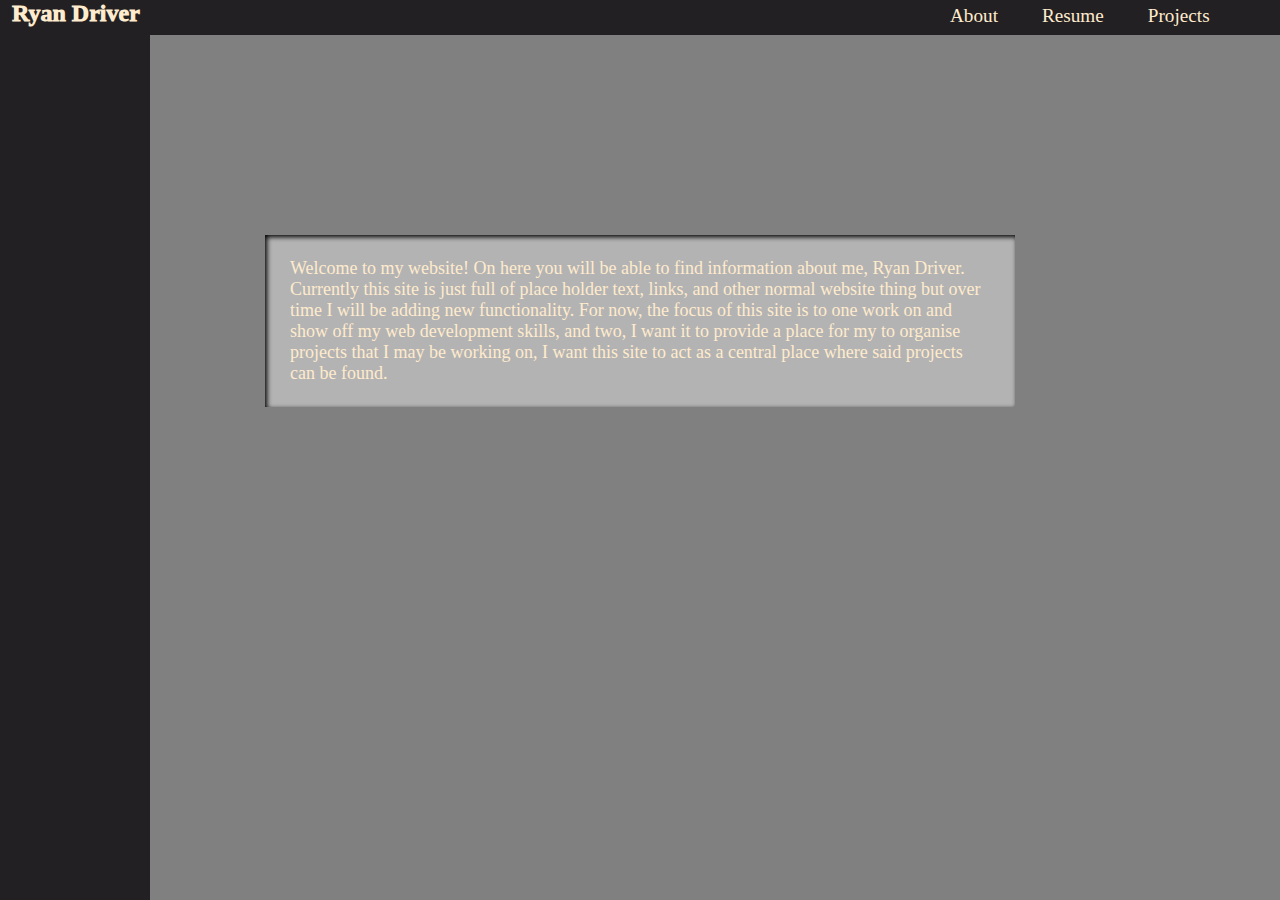
==== index.html @ 91d6acae "more design work" ====
<!DOCTYPE html>
<html lang="en">
<head>
  <meta charset="UTF-8" />
  <title>Ryan's Site</title>
  <meta name="viewport" content="width=device-width,initial-scale=1" />
  <link rel="stylesheet" href="app.css">
</head>
<body>
<div id="page">
  <div id="sideBar">
    <a id="title">Ryan Driver</a>
  </div>
<div id="titleBar">
<div id="leftBar">

</div>
<div id="rightBar">
    <a id="about" href="about.html">About</a>
    <a id="resume"href="resume.html">Resume</a>
    <a id="projects"href="projects.html">Projects</a>

</div>
</div>

<div id="core">
    <div id="writing">
    <p id="words">Welcome to my website! On here you will be able to find information about me, Ryan Driver. Currently this site is just full of place holder text, links, and other normal website thing but over time I will be adding new functionality. For now, the focus of this site is to one work on and show off my web development skills, and two, I want it to provide a place for my to organise projects that I may be working on, I want this site to act as a central place where said projects can be found.  </p>
    </div>
</div>

</div>


</body>
</html>
---- app.css ----
body{
    height: 100%;
    margin: 0px;   
}
#page{
    height: 100vh; 
    background-color: #808080; 
}
#titleBar{
    height: 35px;
    width: auto;
    background-color: #232023;
    
}
#leftBar{
    width:250px ;
    height: 30px;
    float: left;
    margin-left:5px;
}
#title{
    margin: 10px;
    font-size: x-large;
    font-family: Cambria, Cochin, Georgia, Times, 'Times New Roman', serif;
    font-weight:1000;
    
}
#rightBar{
    width: 300px;
    height: 30px;
    float:right;
    margin-right:50px;
    margin-top: 5px;
}

#about{
    margin:20px;
    font-size: larger;
}
#resume{
    margin:20px;
    font-size: larger;
}
#projects{
    margin:20px;
    font-size: larger;
}
#home{
    margin:20px;
    font-size: larger;
}
#core{
    
    width: 750px;
    height: auto;
    margin: auto;
    background-color: #b3b3b3;
    box-shadow: inset 2px 2px 5px rgba(0,0,0,1);
   
    
    
}
#writing{
    margin:auto;
    width:700px;
    margin-top: 200px ;
    padding-top:5px;
    padding-bottom:5px;
    color:blanchedalmond;
}
a{
    text-decoration: none;
    color:blanchedalmond;
}
#words{
    font-size: large;
}
#sideBar{
    height: 100vh;
    width: 150px;
    float: left;
    background-color: #232023;
}
#title{
    width:100px;
    margin: 0;
    margin-left: 12px;
    margin-top: 5px;
}
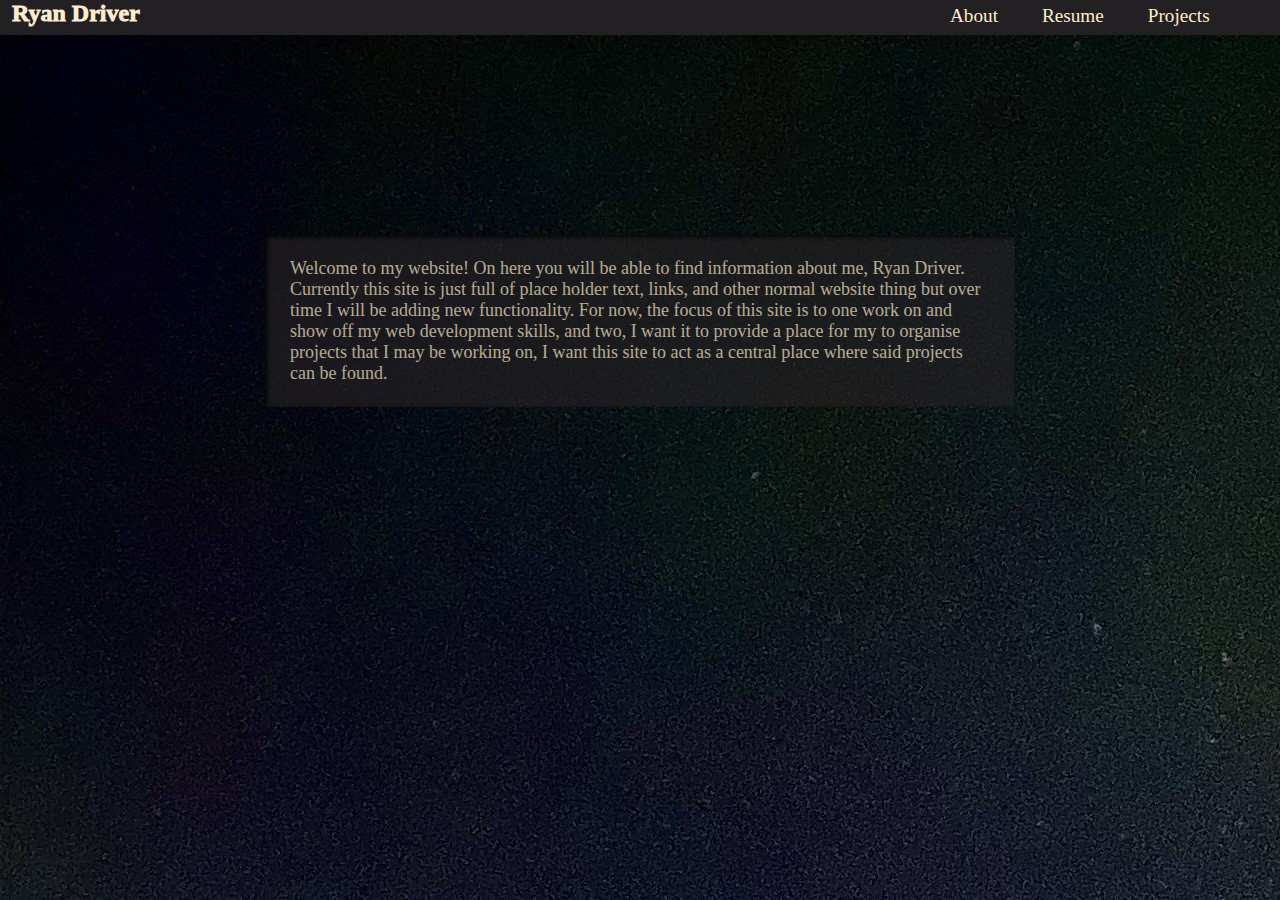
==== commit ffe0c4b2: "design changes" ====
--- a/index.html
+++ b/index.html
@@ -9,7 +9,12 @@
 <body>
 <div id="page">
   <div id="sideBar">
+  <div>
     <a id="title">Ryan Driver</a>
+    </div>
+    <div id="boxOne">
+      
+    </div>
   </div>
 <div id="titleBar">
 <div id="leftBar">
--- a/app.css
+++ b/app.css
@@ -6,6 +6,7 @@
 #page{
     height: 100vh; 
     background-color: #808080; 
+    background-image: url('IMG_E0205.JPG');
 }
 #titleBar{
     height: 35px;
@@ -55,8 +56,9 @@
     width: 750px;
     height: auto;
     margin: auto;
-    background-color: #b3b3b3;
+    background-color: #232023;
     box-shadow: inset 2px 2px 5px rgba(0,0,0,1);
+    opacity: 0.7;
    
     
     
@@ -77,10 +79,12 @@
     font-size: large;
 }
 #sideBar{
+   
     height: 100vh;
-    width: 150px;
+    width: 160px;
     float: left;
-    background-color: #232023;
+    display:flex;
+    flex-direction: column;
 }
 #title{
     width:100px;
@@ -88,3 +92,8 @@
     margin-left: 12px;
     margin-top: 5px;
 }
+#boxOne{
+    height: 250px;
+    width: auto;
+    margin-top:auto;  
+}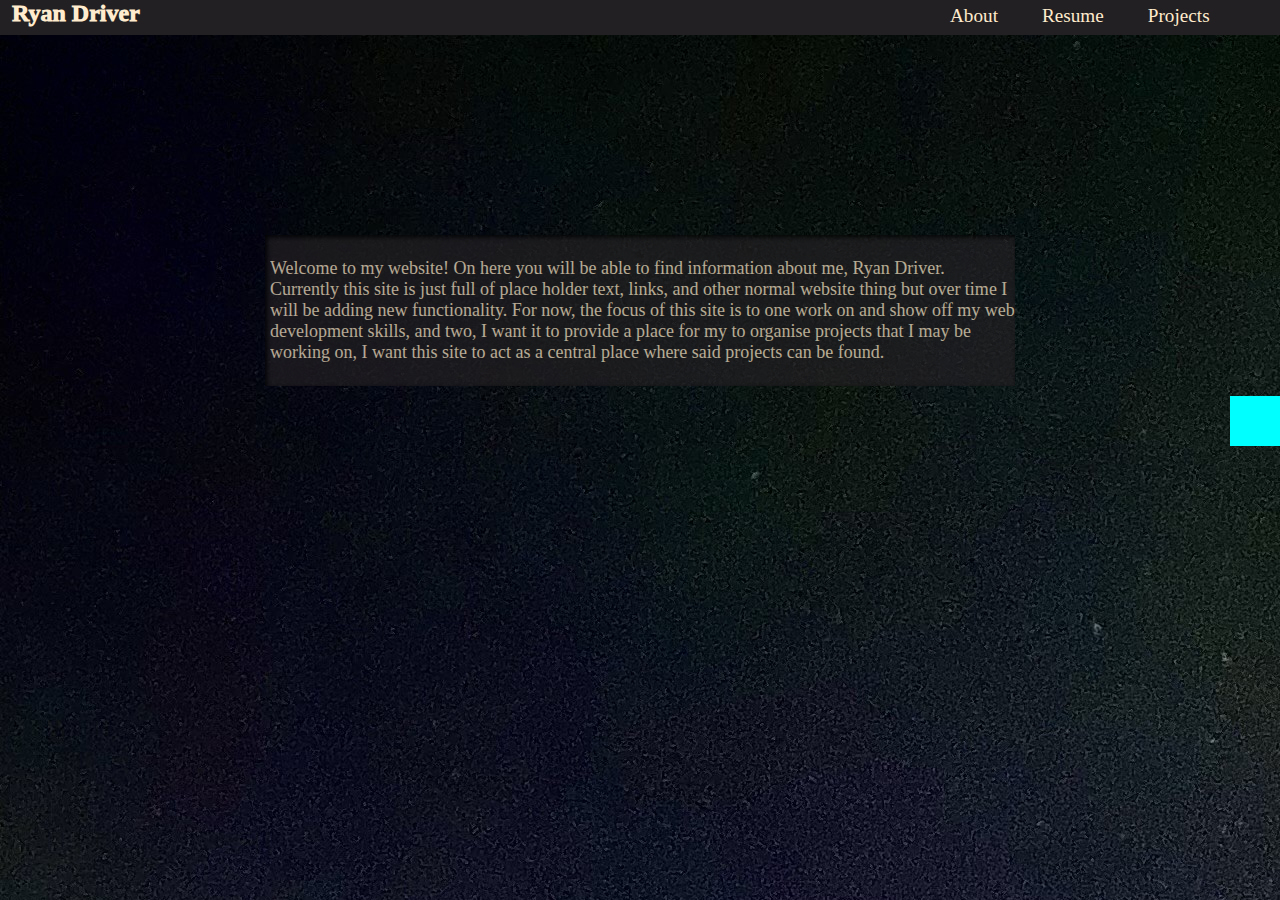
==== commit 7b39f203: "scroll" ====
--- a/index.html
+++ b/index.html
@@ -13,10 +13,11 @@
     <a id="title">Ryan Driver</a>
     </div>
     <div id="boxOne">
-      
+
     </div>
   </div>
 <div id="titleBar">
+  
 <div id="leftBar">
 
 </div>
@@ -33,7 +34,7 @@
     <p id="words">Welcome to my website! On here you will be able to find information about me, Ryan Driver. Currently this site is just full of place holder text, links, and other normal website thing but over time I will be adding new functionality. For now, the focus of this site is to one work on and show off my web development skills, and two, I want it to provide a place for my to organise projects that I may be working on, I want this site to act as a central place where said projects can be found.  </p>
     </div>
 </div>
-
+<div id="mailBox"></div>
 </div>
 
 
--- a/app.css
+++ b/app.css
@@ -59,14 +59,18 @@
     background-color: #232023;
     box-shadow: inset 2px 2px 5px rgba(0,0,0,1);
     opacity: 0.7;
+    margin-bottom: 10px;
+   
    
     
     
 }
 #writing{
     margin:auto;
-    width:700px;
+    width:auto;
+    overflow-y: scroll ;height:auto;
     margin-top: 200px ;
+    margin-left: 5px;
     padding-top:5px;
     padding-bottom:5px;
     color:blanchedalmond;
@@ -95,5 +99,14 @@
 #boxOne{
     height: 250px;
     width: auto;
-    margin-top:auto;  
+    margin-top:auto; 
+     
+}
+#mailBox{
+    background-color: aqua;
+    float: right;
+    width:50px;
+    height:50px;
+    
+
 }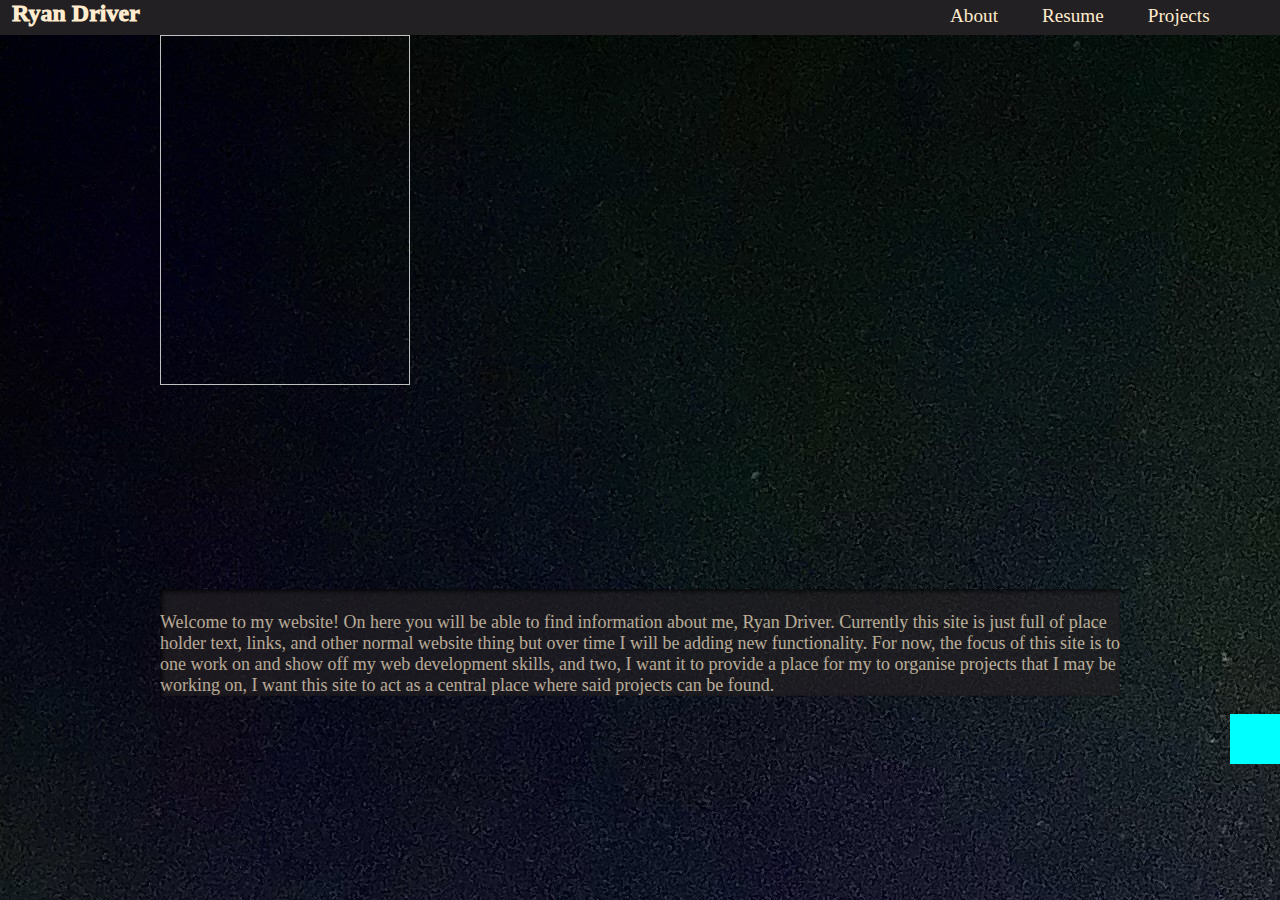
==== commit c71b00a7: "photo" ====
--- a/index.html
+++ b/index.html
@@ -27,12 +27,14 @@
     <a id="projects"href="projects.html">Projects</a>
 
 </div>
+
 </div>
-
+<img id="me" scr="face.jpg" width="250" height="350" ></img>
 <div id="core">
     <div id="writing">
     <p id="words">Welcome to my website! On here you will be able to find information about me, Ryan Driver. Currently this site is just full of place holder text, links, and other normal website thing but over time I will be adding new functionality. For now, the focus of this site is to one work on and show off my web development skills, and two, I want it to provide a place for my to organise projects that I may be working on, I want this site to act as a central place where said projects can be found.  </p>
-    </div>
+    
+  </div>
 </div>
 <div id="mailBox"></div>
 </div>
--- a/app.css
+++ b/app.css
@@ -4,7 +4,12 @@
     margin: 0px;   
 }
 #page{
-    height: 100vh; 
+    position: absolute;
+    
+    
+    width: 100%;
+    height: 100%;
+    
     background-color: #808080; 
     background-image: url('IMG_E0205.JPG');
 }
@@ -12,7 +17,7 @@
     height: 35px;
     width: auto;
     background-color: #232023;
-    
+    transform-origin: 50% 50%;
 }
 #leftBar{
     width:250px ;
@@ -53,13 +58,13 @@
 }
 #core{
     
-    width: 750px;
+    width: 75%;
     height: auto;
     margin: auto;
     background-color: #232023;
     box-shadow: inset 2px 2px 5px rgba(0,0,0,1);
     opacity: 0.7;
-    margin-bottom: 10px;
+    
    
    
     
@@ -68,11 +73,10 @@
 #writing{
     margin:auto;
     width:auto;
-    overflow-y: scroll ;height:auto;
+    
     margin-top: 200px ;
-    margin-left: 5px;
+    
     padding-top:5px;
-    padding-bottom:5px;
     color:blanchedalmond;
 }
 a{
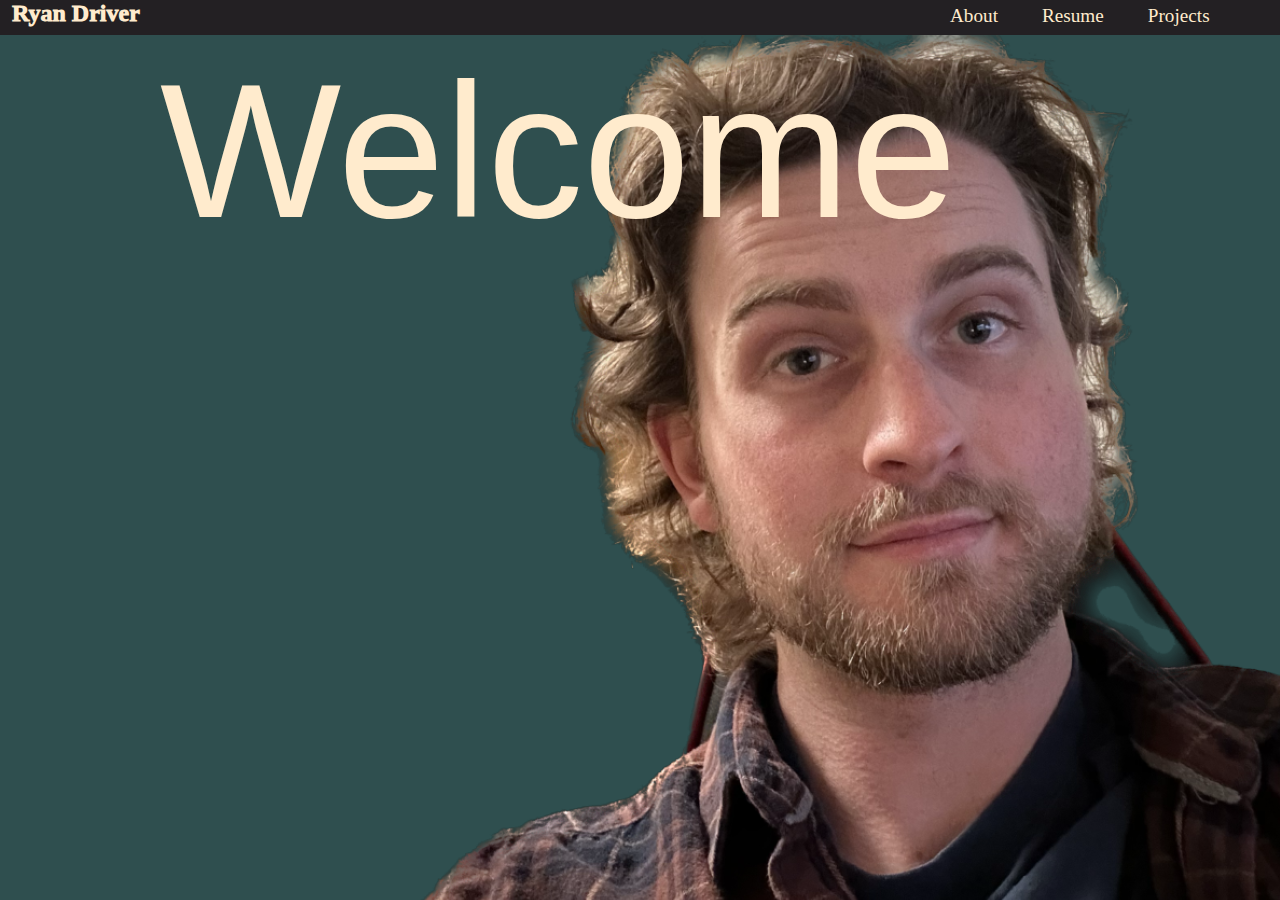
==== commit ee0a207b: "big change" ====
--- a/index.html
+++ b/index.html
@@ -29,16 +29,20 @@
 </div>
 
 </div>
-<img id="me" scr="face.jpg" width="250" height="350" ></img>
+
 <div id="core">
     <div id="writing">
-    <p id="words">Welcome to my website! On here you will be able to find information about me, Ryan Driver. Currently this site is just full of place holder text, links, and other normal website thing but over time I will be adding new functionality. For now, the focus of this site is to one work on and show off my web development skills, and two, I want it to provide a place for my to organise projects that I may be working on, I want this site to act as a central place where said projects can be found.  </p>
+    <h1="words">Welcome</h1>
     
   </div>
-</div>
-<div id="mailBox"></div>
+  
 </div>
 
+</div>
+<div id="pic">
+  <div id="me">
+  </div>
+  </div>
 
 </body>
 </html>--- a/app.css
+++ b/app.css
@@ -1,17 +1,16 @@
 
 body{
     height: 100%;
-    margin: 0px;   
+    margin: 0px; 
+    background-color:#2f4f4f; 
 }
 #page{
     position: absolute;
     
     
     width: 100%;
-    height: 100%;
+    height: 100%; 
     
-    background-color: #808080; 
-    background-image: url('IMG_E0205.JPG');
 }
 #titleBar{
     height: 35px;
@@ -58,24 +57,20 @@
 }
 #core{
     
-    width: 75%;
+    width: auto;
     height: auto;
     margin: auto;
-    background-color: #232023;
-    box-shadow: inset 2px 2px 5px rgba(0,0,0,1);
-    opacity: 0.7;
-    
-   
-   
-    
-    
+       
 }
 #writing{
+    
+    width:300px;
+    float:left;
     margin:auto;
-    width:auto;
-    
-    margin-top: 200px ;
-    
+    margin-right:5%;
+    width: auto;
+    font-size: 15vw;
+    font-family:Arial, Helvetica, sans-serif;
     padding-top:5px;
     color:blanchedalmond;
 }
@@ -106,11 +101,21 @@
     margin-top:auto; 
      
 }
-#mailBox{
-    background-color: aqua;
+
+#pic{
+    height: 100vh;
+    width:873px;
     float: right;
-    width:50px;
-    height:50px;
+    display:flex;
+    flex-direction: column;
+}
+#me{
+    
+    width: 873px;
+    max-height: 100%;
+    height: 1000px;
+    background-image: url('face.png');
+    margin-top: auto;
     
 
-}+}
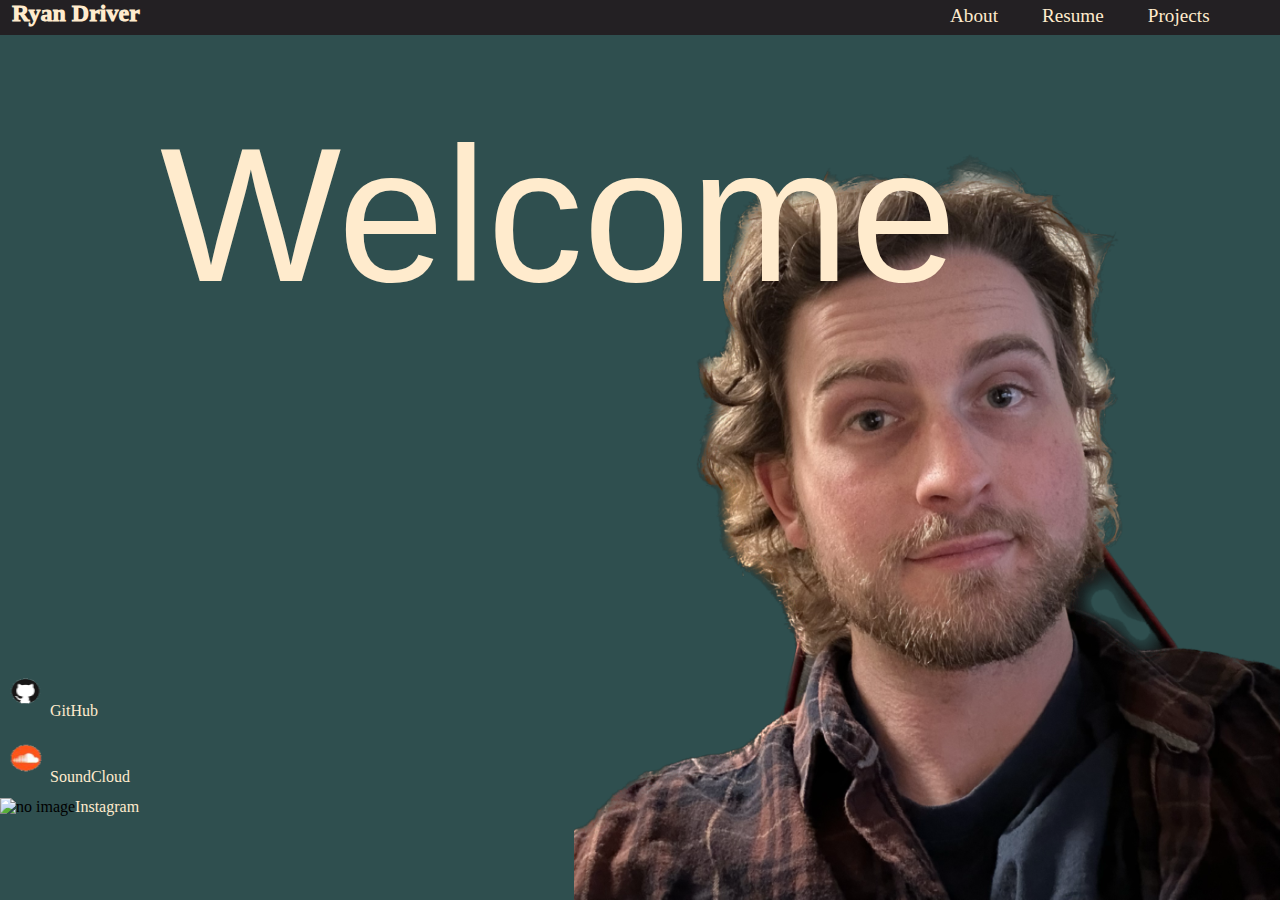
==== commit a2a87c0a: "elements added to home page" ====
--- a/index.html
+++ b/index.html
@@ -13,7 +13,9 @@
     <a id="title">Ryan Driver</a>
     </div>
     <div id="boxOne">
-
+   <div class="social" ><img src="GitHubLogo.png" alt="no image" width="50px" height="50px"><a id="git">GitHub</a></div>
+   <div class="social" ><img src="SoundCloudLogo.png" alt="no image" width="50px" height="50px"><a id="sCloud">SoundCloud</a></div>
+   <div class="social" ><img src="InstagramLogo.png" alt="no image" style="width: 50px; height:50px;"><a id="insta">Instagram</a></div>
     </div>
   </div>
 <div id="titleBar">
@@ -35,14 +37,13 @@
     <h1="words">Welcome</h1>
     
   </div>
-  
+</div>
+</div>
+<div id="pic">
+<div id="me">
+</div>
 </div>
 
-</div>
-<div id="pic">
-  <div id="me">
-  </div>
-  </div>
 
 </body>
 </html>--- a/app.css
+++ b/app.css
@@ -3,6 +3,8 @@
     height: 100%;
     margin: 0px; 
     background-color:#2f4f4f; 
+    min-width: 800px;
+    min-height: 900px;
 }
 #page{
     position: absolute;
@@ -58,16 +60,14 @@
 #core{
     
     width: auto;
-    height: auto;
-    margin: auto;
-       
+    height: 5%;
+    margin-top: 5%;   
 }
 #writing{
     
-    width:300px;
+    width:200px;
+
     float:left;
-    margin:auto;
-    margin-right:5%;
     width: auto;
     font-size: 15vw;
     font-family:Arial, Helvetica, sans-serif;
@@ -104,18 +104,33 @@
 
 #pic{
     height: 100vh;
-    width:873px;
+    width:706px;
     float: right;
     display:flex;
     flex-direction: column;
 }
 #me{
-    
-    width: 873px;
-    max-height: 100%;
-    height: 1000px;
+    width: 706px;
+    height: 750px;
     background-image: url('face.png');
     margin-top: auto;
     
 
 }
+.social{
+width:auto;
+height:50px;
+margin-top: 10%;
+font-size: medium;
+border-color: black;
+
+}
+#git{
+margin-bottom:100px;
+}
+#sCloud{
+    margin:auto;
+}
+#insta{
+    margin:auto;
+}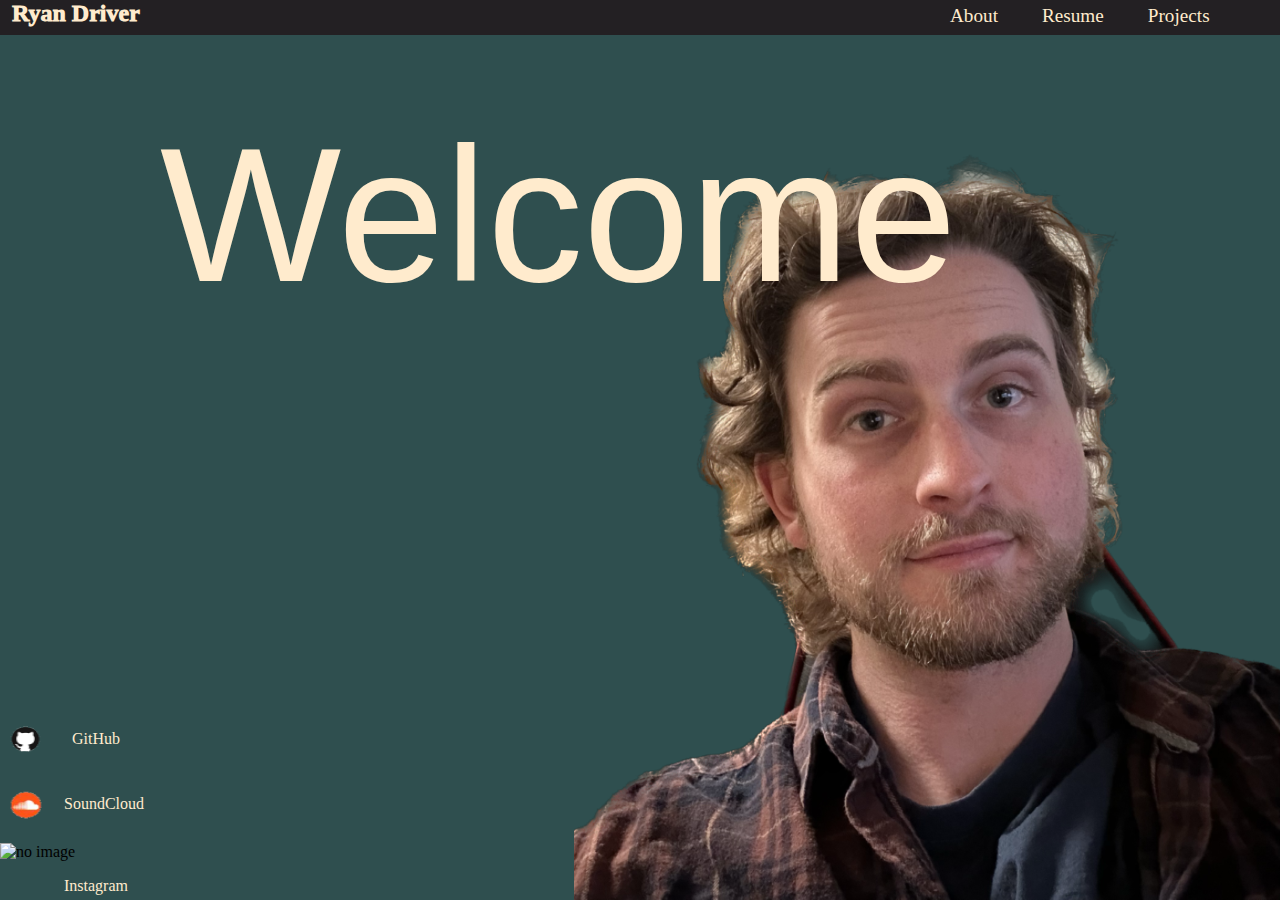
==== commit 0e122c29: "default layout" ====
--- a/index.html
+++ b/index.html
@@ -13,9 +13,22 @@
     <a id="title">Ryan Driver</a>
     </div>
     <div id="boxOne">
-   <div class="social" ><img src="GitHubLogo.png" alt="no image" width="50px" height="50px"><a id="git">GitHub</a></div>
-   <div class="social" ><img src="SoundCloudLogo.png" alt="no image" width="50px" height="50px"><a id="sCloud">SoundCloud</a></div>
-   <div class="social" ><img src="InstagramLogo.png" alt="no image" style="width: 50px; height:50px;"><a id="insta">Instagram</a></div>
+   <div class="social" ><img src="GitHubLogo.png" alt="no image" width="50px" height="50px">
+    <div id="git"><a>GitHub</a>
+    </div>
+    </div>
+   
+   <div class="social" ><img src="SoundCloudLogo.png" alt="no image" width="50px" height="50px">
+   
+    <div id="sCloud"><a> SoundCloud</a></div></div>
+   
+    <div class="social" ><img src="InstagramLogo.png" alt="no image" style="width: 50px; height:50px;">
+    
+    <div id="insta"><a >Instagram</a>
+  </div>
+  
+  </div>
+
     </div>
   </div>
 <div id="titleBar">
--- a/app.css
+++ b/app.css
@@ -3,8 +3,7 @@
     height: 100%;
     margin: 0px; 
     background-color:#2f4f4f; 
-    min-width: 800px;
-    min-height: 900px;
+    
 }
 #page{
     position: absolute;
@@ -96,7 +95,7 @@
     margin-top: 5px;
 }
 #boxOne{
-    height: 250px;
+    height: 200px;
     width: auto;
     margin-top:auto; 
      
@@ -120,17 +119,29 @@
 .social{
 width:auto;
 height:50px;
-margin-top: 10%;
+margin-top: 9%;
 font-size: medium;
-border-color: black;
+
 
 }
 #git{
-margin-bottom:100px;
+    float:right;
+    margin-top:10% ;
+    margin-right: 25%;
+    height: auto;
+    width:auto;
 }
 #sCloud{
-    margin:auto;
+    float:right;
+    margin-top:10% ;
+    margin-right: 10%;
+    height: auto;
+    width:auto;
 }
 #insta{
-    margin:auto;
+    float:right;
+    margin-top:10% ;
+    margin-right: 20%;
+    height: auto;
+    width:auto;
 }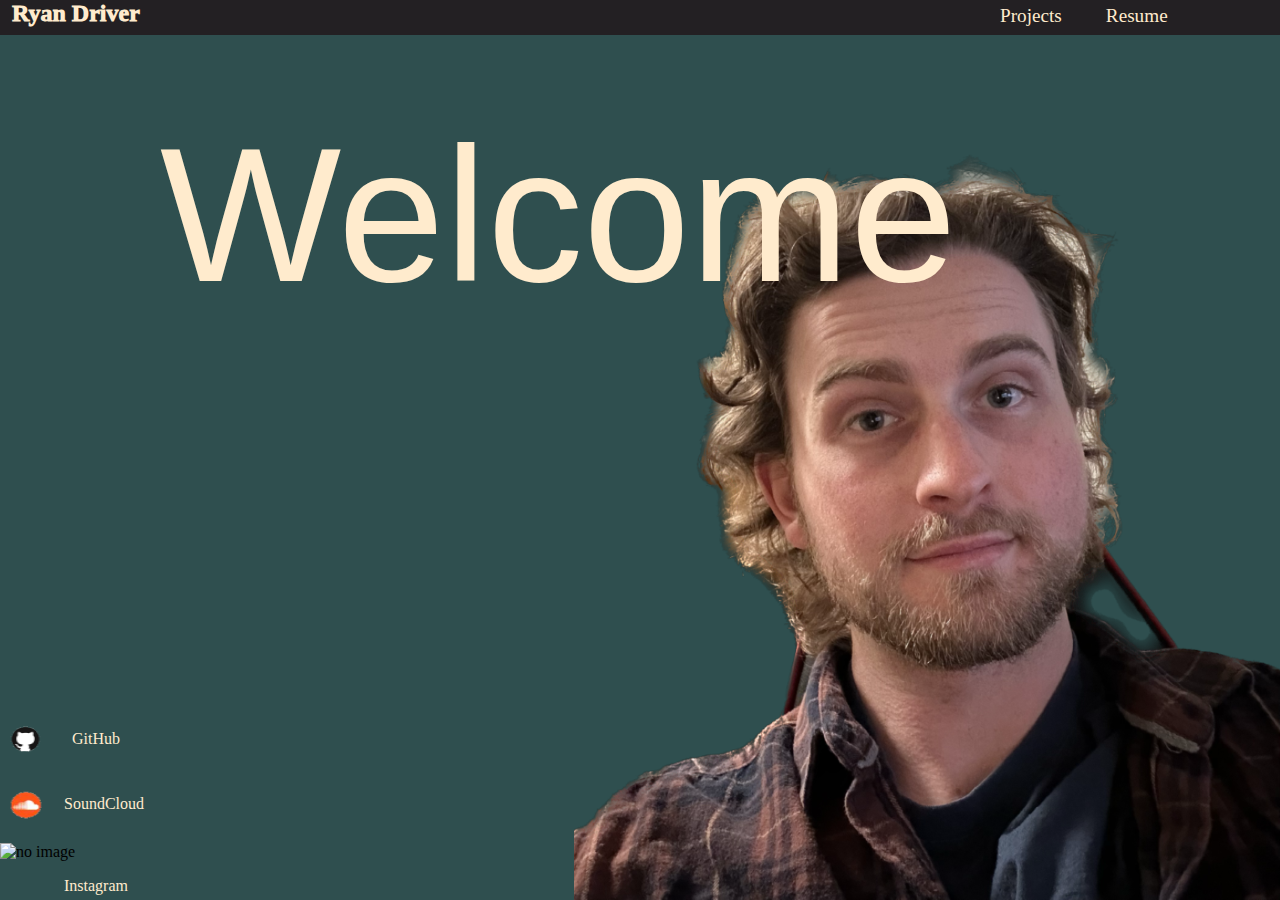
==== commit f82b55ce: "links added" ====
--- a/index.html
+++ b/index.html
@@ -13,18 +13,18 @@
     <a id="title">Ryan Driver</a>
     </div>
     <div id="boxOne">
-   <div class="social" ><img src="GitHubLogo.png" alt="no image" width="50px" height="50px">
-    <div id="git"><a>GitHub</a>
+   <div class="social"  ><img src="GitHubLogo.png" alt="no image" width="50px" height="50px">
+    <div id="git"><a href="https://github.com/SuperFlyingMonkey/" target="_blank">GitHub</a>
     </div>
     </div>
    
    <div class="social" ><img src="SoundCloudLogo.png" alt="no image" width="50px" height="50px">
    
-    <div id="sCloud"><a> SoundCloud</a></div></div>
+    <div id="sCloud" ><a href="https://soundcloud.com/ryan-driver-114154344/" target="_blank"> SoundCloud</a></div></div>
    
     <div class="social" ><img src="InstagramLogo.png" alt="no image" style="width: 50px; height:50px;">
     
-    <div id="insta"><a >Instagram</a>
+    <div id="insta"><a href="https://www.instagram.com/ryandriver/" target="_blank">Instagram</a>
   </div>
   
   </div>
@@ -36,10 +36,10 @@
 <div id="leftBar">
 
 </div>
-<div id="rightBar">
-    <a id="about" href="about.html">About</a>
+<div id="rightBar"> 
+  <a id="projects"href="projects.html">Projects</a>
     <a id="resume"href="resume.html">Resume</a>
-    <a id="projects"href="projects.html">Projects</a>
+    
 
 </div>
 
--- a/app.css
+++ b/app.css
@@ -36,7 +36,6 @@
     width: 300px;
     height: 30px;
     float:right;
-    margin-right:50px;
     margin-top: 5px;
 }
 
